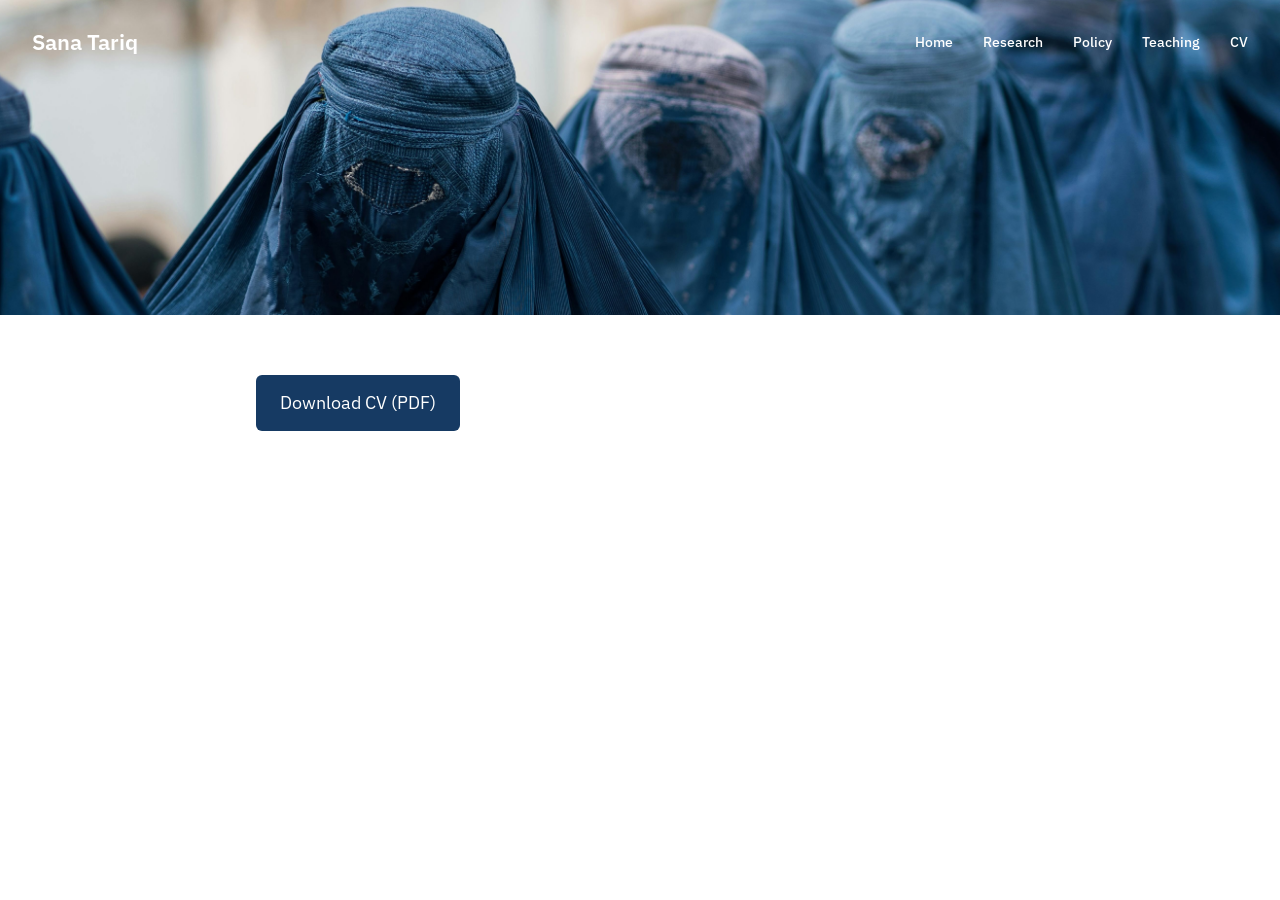
==== cv.html @ 0e65adfd "Update cv.html" ====
<!DOCTYPE html>
<html lang="en">

<head>
    <meta charset="UTF-8">
    <title>Sana Tariq</title>

    <link rel="stylesheet" href="css/styles.css">

    <link href="https://fonts.googleapis.com/css2?family=IBM+Plex+Sans:wght@400;500;600&display=swap" rel="stylesheet">
</head>

<body>

    <div id="header"></div>

<section class="hero"></section>

    <section class="content">


        <a class="cv-button" href="documents/cv.pdf" target="_blank">
            Download CV (PDF)
        </a>
    </section>

    <script src="js/script.js"></script>

</body>

</html>
---- css/styles.css ----
:root {
    --primary: #163a63;
    --text: #222;
    --border: #d7dce3;
    --background: #ffffff;
}

* {
    margin: 0;
    padding: 0;
    box-sizing: border-box;
}

body {
    font-family: "IBM Plex Sans", sans-serif;
    font-weight: 400;
    line-height: 1.6;
}

h1, h2, h3 {
    font-weight: 600;
}


.container {
    width: 92%;
    max-width: 1200px;
    margin: 30px auto;
    background: white;
    border: 1px solid var(--border);
}

header {
    position: absolute;
    top: 0;
    left: 0;
    width: 100%;

    display: flex;
    justify-content: space-between;
    align-items: center;

    padding: 24px 32px;
    z-index: 1000;

    background: transparent;
    border-bottom: none;
}

.logo {
    color: white;
    font-size: 1.4rem;
    font-weight: 600;
}


nav {
    display: flex;
    gap: 30px;
}

nav a {
    color: white;
    text-decoration: none;
    font-size: 0.9rem;
    font-weight: 500;
}

nav a:hover {
    text-decoration: underline;
}

.hero {
    width: 100%;
    height: 35vh;

    background-image: url("../images/banner3.jpg");
    background-size: cover;
    background-position: center;
    background-repeat: no-repeat;
}

.hero img {
    width: 180px;
    height: 180px;
    border-radius: 50%;
    object-fit: cover;
    border: 4px solid var(--primary);
}

.page-header {
    padding: 60px 40px 20px;
}

.page-header h1 {
    color: var(--primary);
    font-size: 2.5rem;
}

.content {
    max-width: 60%;
    margin: 0 auto;

    min-height: 500px;
    padding: 40px 0;

    line-height: 1.8;
    font-size: 1.1rem;
}

.content p {
    margin-bottom: 2rem;
}

.content h2 {
    color: var(--primary);
    margin-bottom: 20px;
}

.cv-button {
    display: inline-block;
    margin-top: 20px;
    background: var(--primary);
    color: white;
    padding: 12px 24px;
    text-decoration: none;
    border-radius: 6px;
}

.cv-button:hover {
    background: #0f2946;
}







@media (max-width: 768px) {

    header {
        flex-direction: column;
        gap: 20px;
    }

    nav {
        flex-wrap: wrap;
        justify-content: center;
        gap: 15px;
    }

    .logo {
        text-align: center;
    }

    .content,
    .page-header {
        padding: 25px;
    }

    .hero {
        height: 220px;
    }

    .hero img {
        width: 140px;
        height: 140px;
    }
}
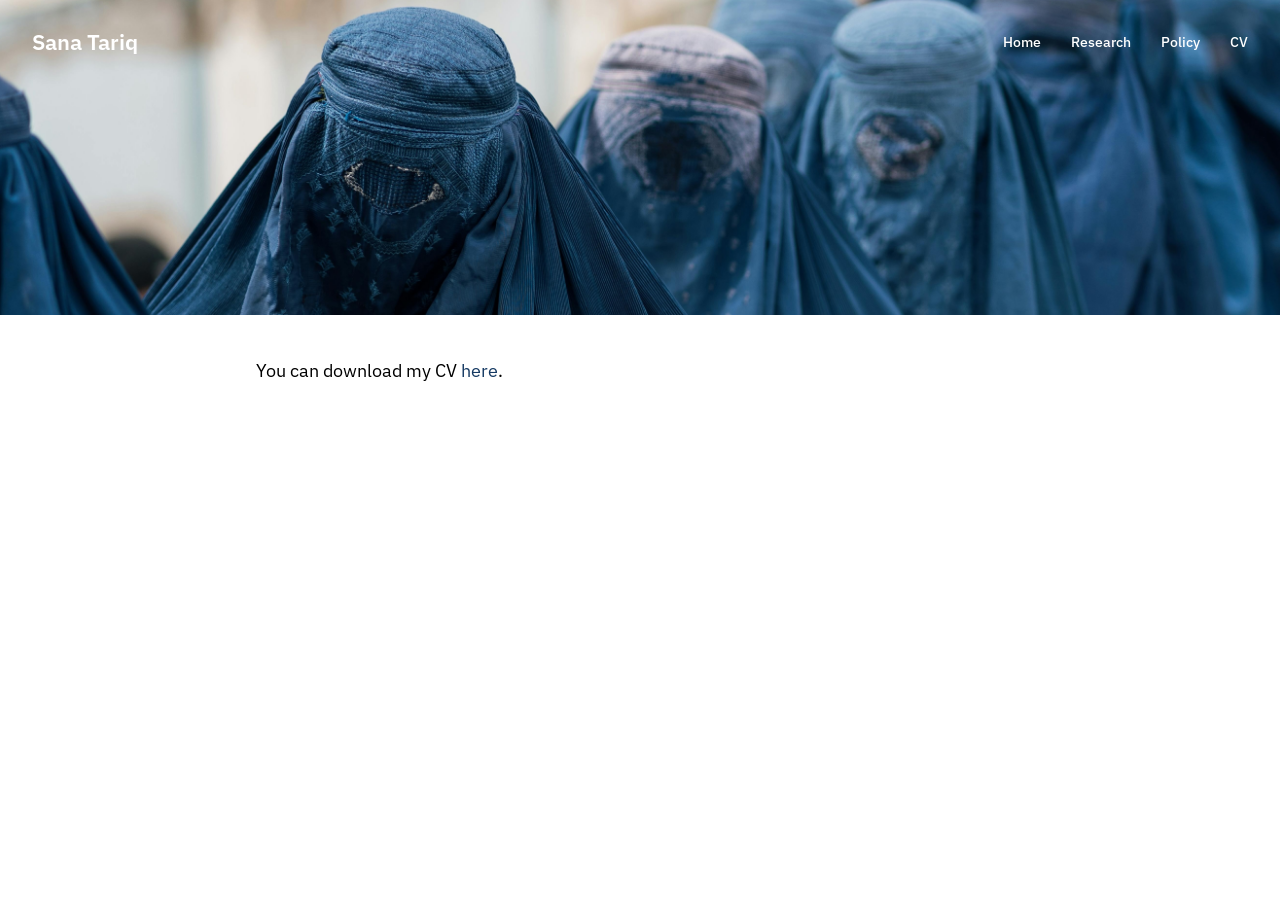
==== commit a909c0d1: "Update cv.html" ====
--- a/cv.html
+++ b/cv.html
@@ -18,10 +18,11 @@
 
     <section class="content">
 
+         <p>You can download my CV 
+    <a href="docs/cv.pdf" target="_blank">
+        here</a>.
+        </p>
 
-        <a class="cv-button" href="documents/cv.pdf" target="_blank">
-            Download CV (PDF)
-        </a>
     </section>
 
     <script src="js/script.js"></script>
--- a/css/styles.css
+++ b/css/styles.css
@@ -117,6 +117,16 @@
     margin-bottom: 20px;
 }
 
+.content a {
+    color: var(--primary);
+    text-decoration: none;
+    font-weight: 400;
+}
+
+.content a:hover {
+    font-weight: 600;
+}
+
 .cv-button {
     display: inline-block;
     margin-top: 20px;
@@ -131,7 +141,14 @@
     background: #0f2946;
 }
 
+.research-intro {
+    margin-bottom: 0;
+}
 
+.research-list {
+    margin-top: 0;
+    margin-left: 20px;
+}
 
 
 
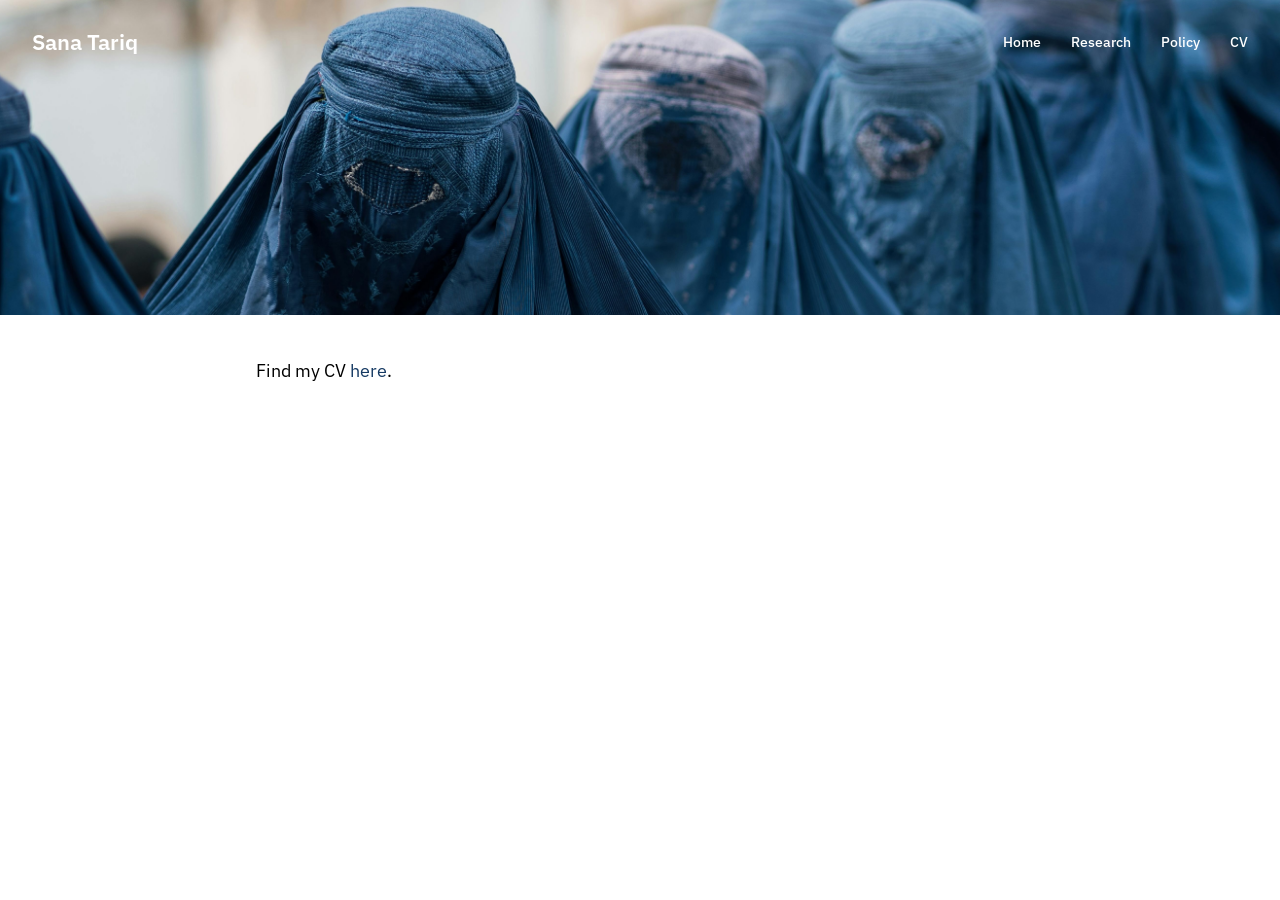
==== commit 8c6fdd24: "Update cv.html" ====
--- a/cv.html
+++ b/cv.html
@@ -18,7 +18,7 @@
 
     <section class="content">
 
-         <p>You can download my CV 
+         <p>Find my CV  
     <a href="docs/cv.pdf" target="_blank">
         here</a>.
         </p>
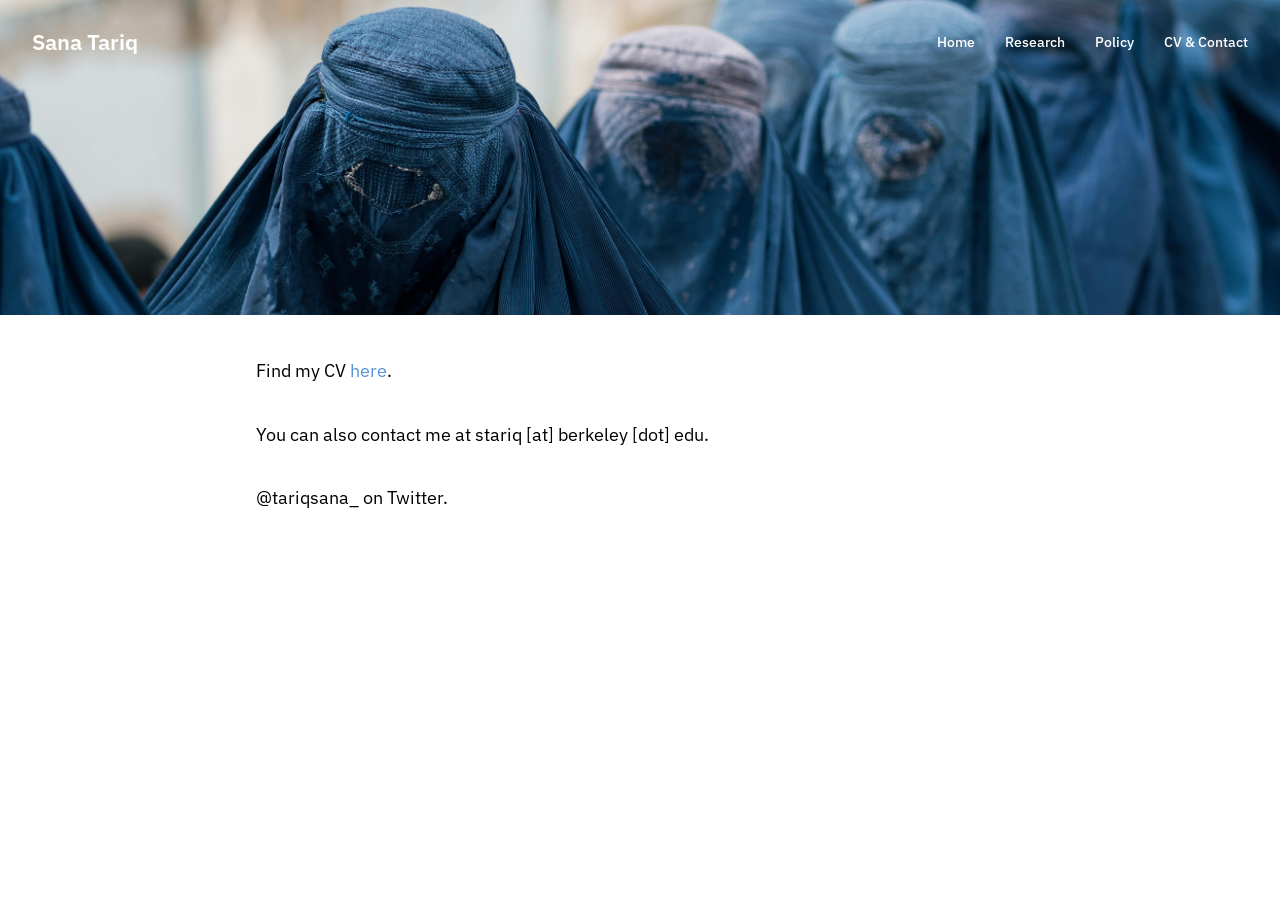
==== commit f167d5fe: "Update cv.html" ====
--- a/cv.html
+++ b/cv.html
@@ -22,6 +22,12 @@
     <a href="docs/cv.pdf" target="_blank">
         here</a>.
         </p>
+        <p>
+            You can also contact me at stariq [at] berkeley [dot] edu.
+        </p>
+        <p>
+            @tariqsana_ on Twitter.
+        </p>
 
     </section>
 
--- a/css/styles.css
+++ b/css/styles.css
@@ -1,5 +1,5 @@
 :root {
-    --primary: #163a63;
+    --primary: #5492D9;
     --text: #222;
     --border: #d7dce3;
     --background: #ffffff;
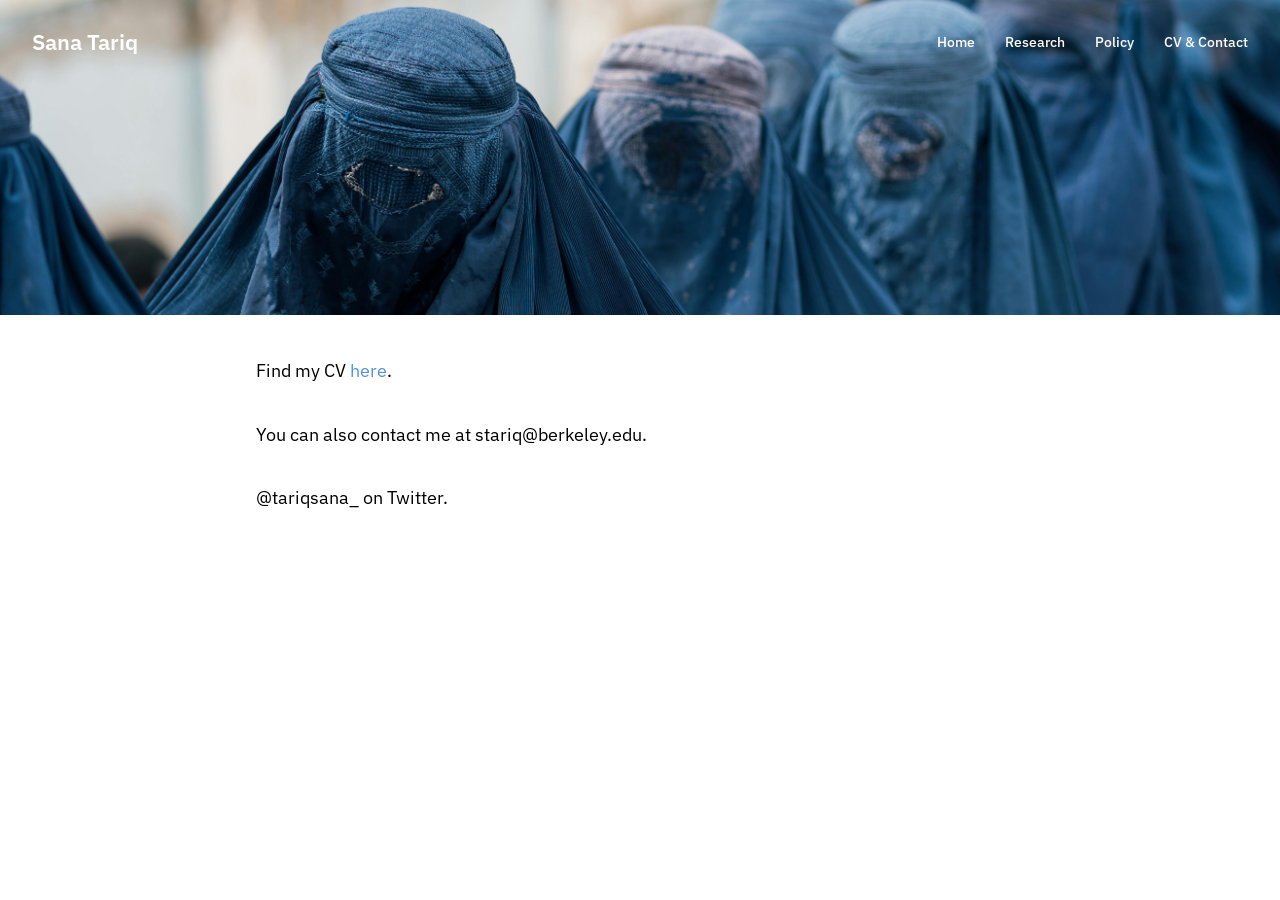
==== commit 3cfd65ac: "Update cv.html" ====
--- a/cv.html
+++ b/cv.html
@@ -23,7 +23,7 @@
         here</a>.
         </p>
         <p>
-            You can also contact me at stariq [at] berkeley [dot] edu.
+            You can also contact me at stariq@berkeley.edu.
         </p>
         <p>
             @tariqsana_ on Twitter.
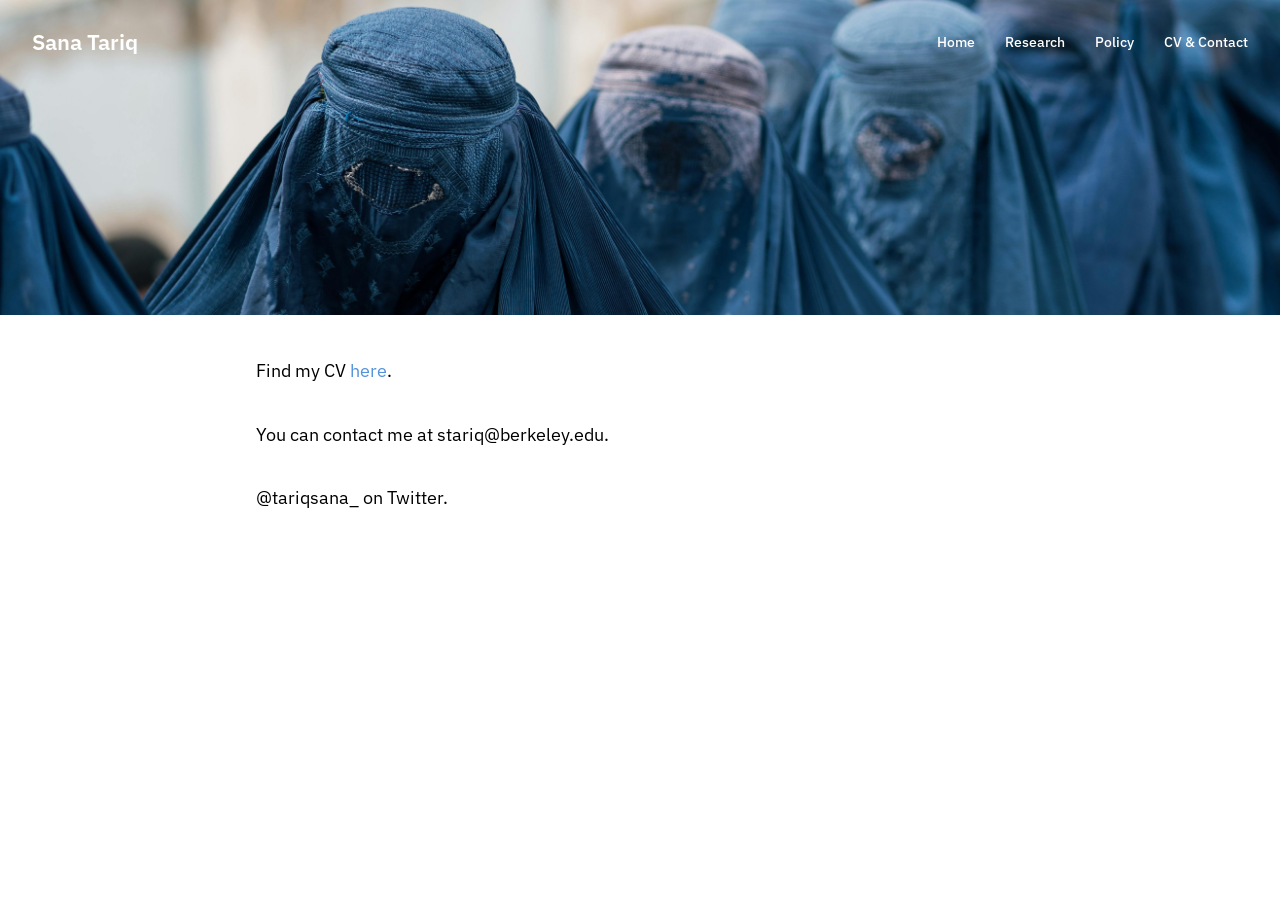
==== commit a3c8b8e0: "Update cv.html" ====
--- a/cv.html
+++ b/cv.html
@@ -23,7 +23,7 @@
         here</a>.
         </p>
         <p>
-            You can also contact me at stariq@berkeley.edu.
+            You can contact me at stariq@berkeley.edu.
         </p>
         <p>
             @tariqsana_ on Twitter.
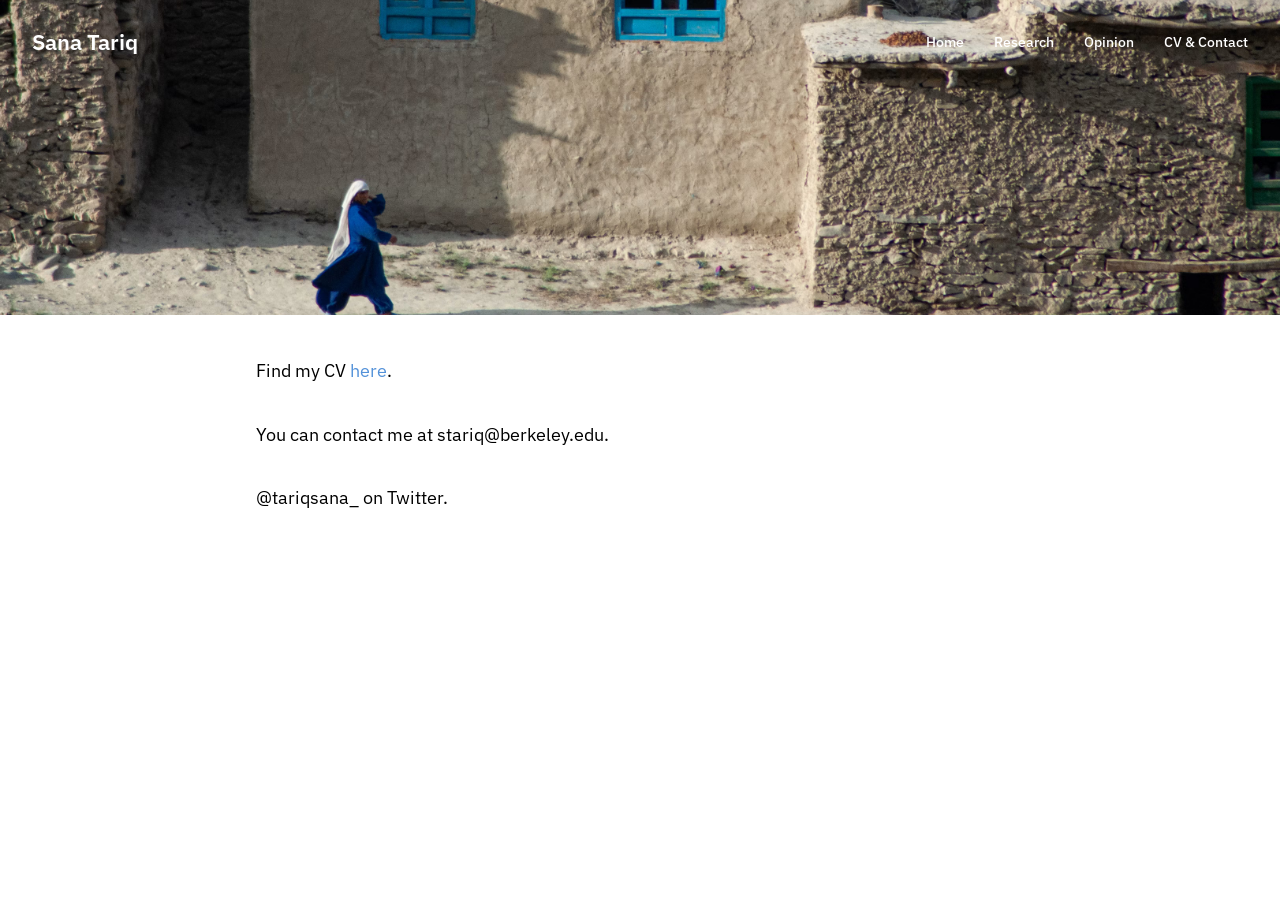
==== commit 193febed: "Update cv.html" ====
--- a/cv.html
+++ b/cv.html
@@ -19,7 +19,7 @@
     <section class="content">
 
          <p>Find my CV  
-    <a href="docs/cv.pdf" target="_blank">
+    <a href="docs/Tariq-cv.pdf" target="_blank">
         here</a>.
         </p>
         <p>
--- a/css/styles.css
+++ b/css/styles.css
@@ -74,9 +74,9 @@
     width: 100%;
     height: 35vh;
 
-    background-image: url("../images/banner3.jpg");
+    background-image: url("../images/banner4.jpg");
     background-size: cover;
-    background-position: center;
+    background-position: center 83%;
     background-repeat: no-repeat;
 }
 
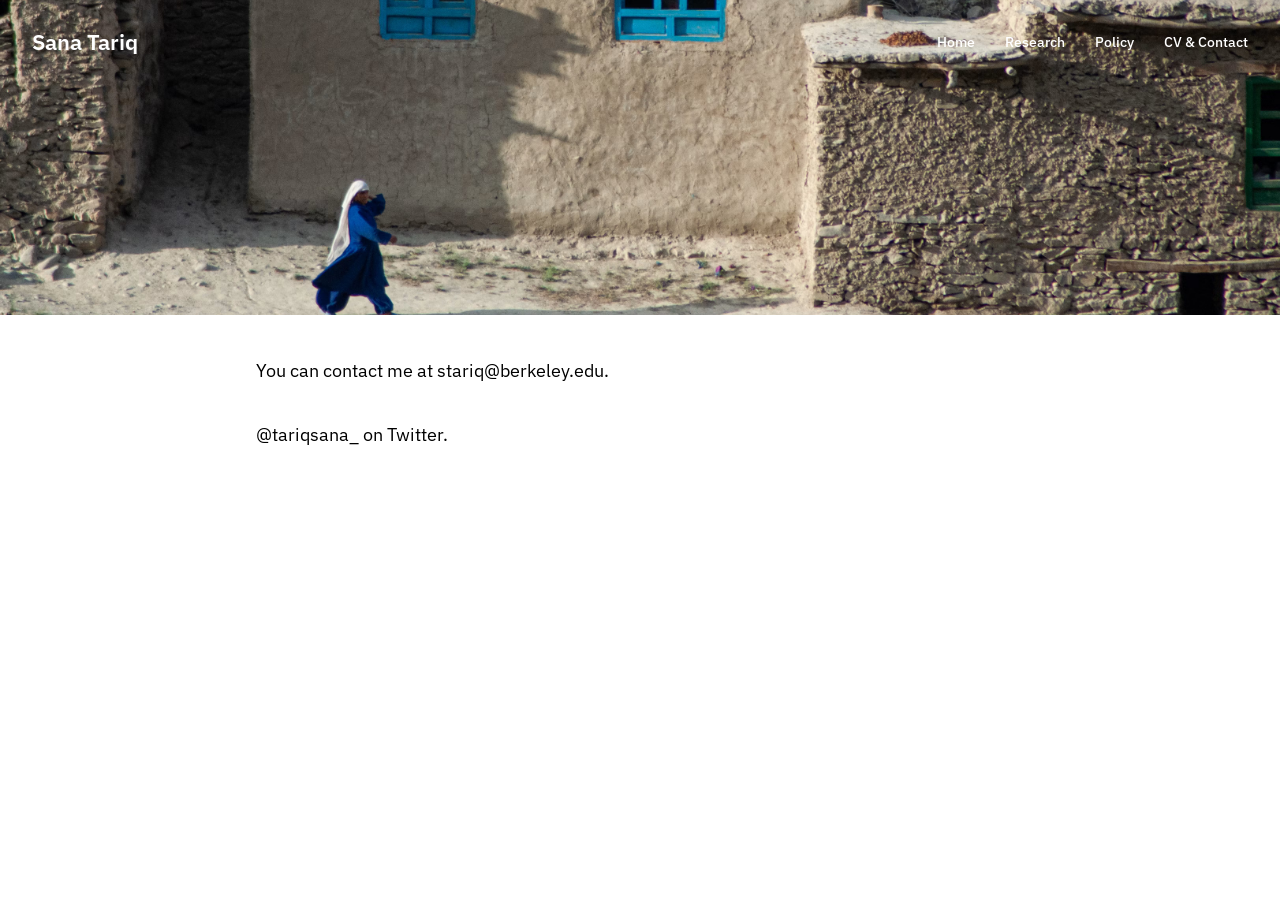
==== commit eca88026: "Update cv.html" ====
--- a/cv.html
+++ b/cv.html
@@ -18,10 +18,7 @@
 
     <section class="content">
 
-         <p>Find my CV  
-    <a href="docs/Tariq-cv.pdf" target="_blank">
-        here</a>.
-        </p>
+         
         <p>
             You can contact me at stariq@berkeley.edu.
         </p>
